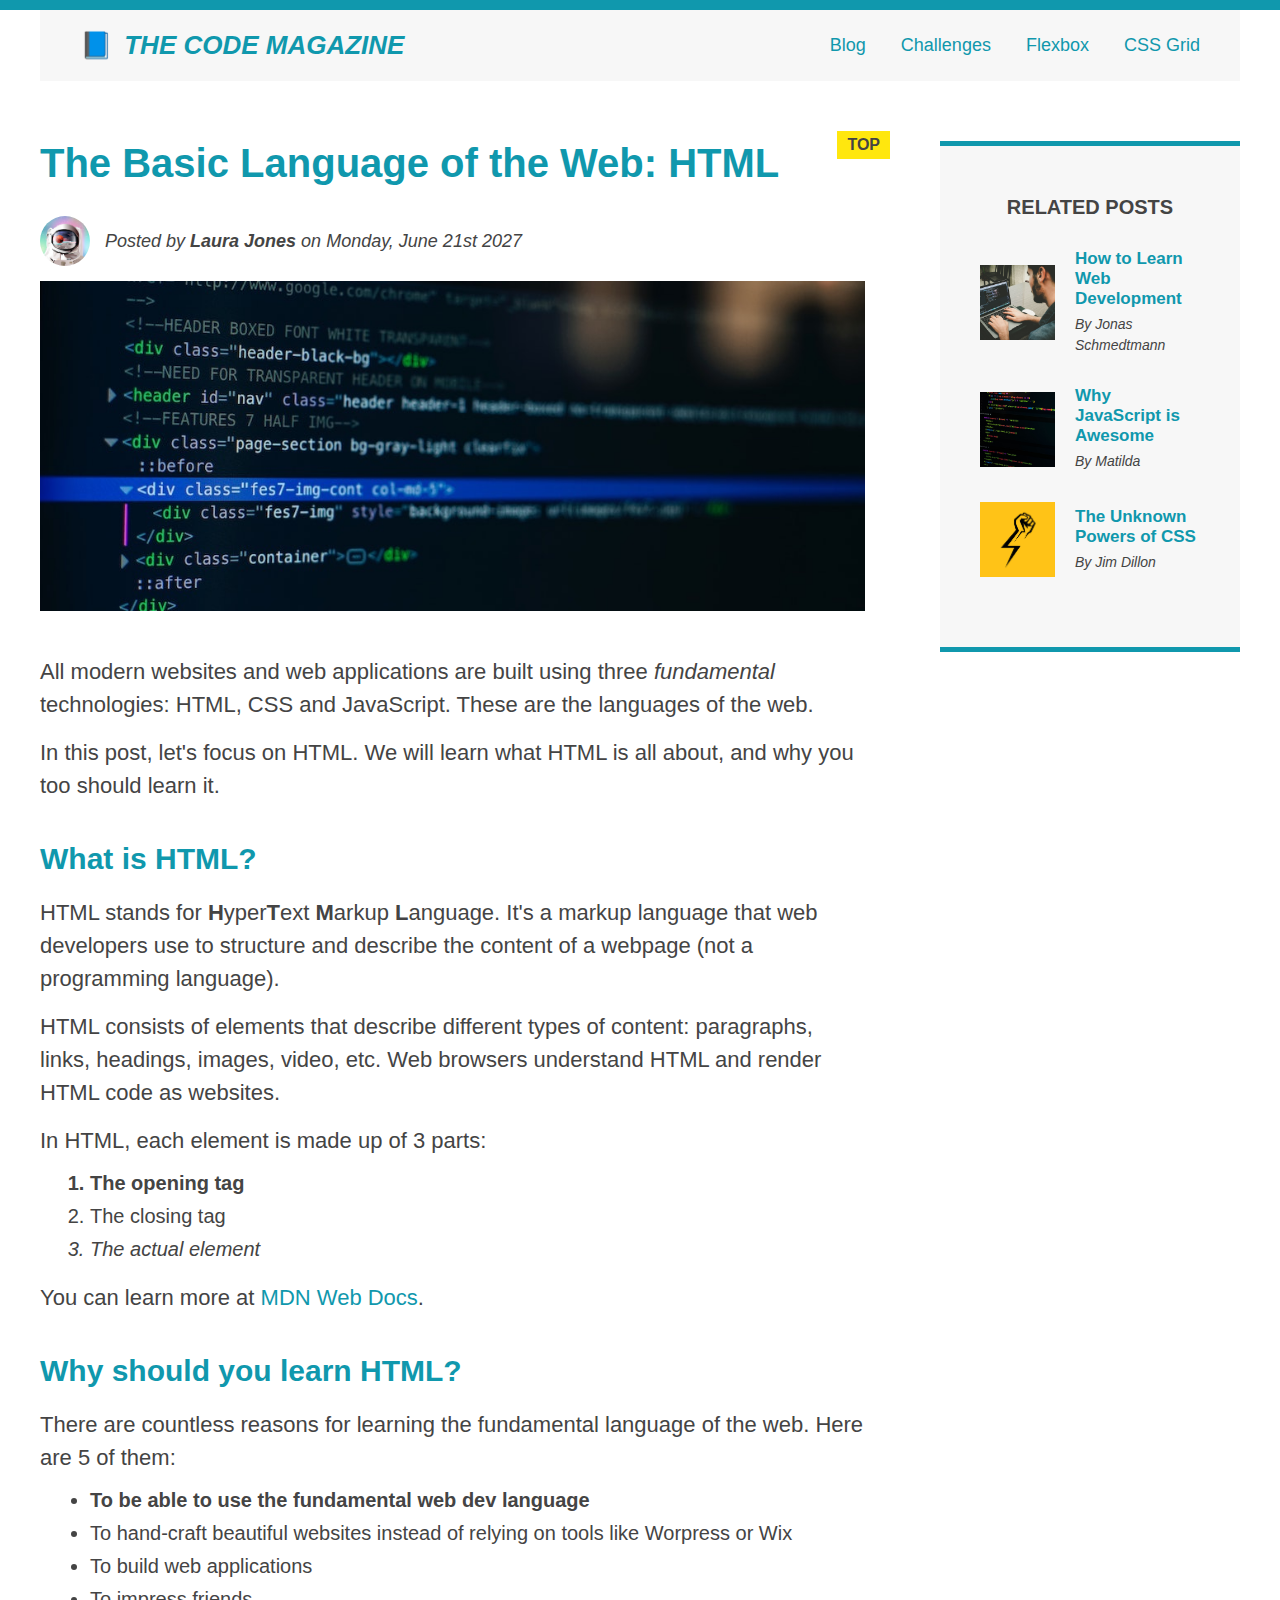
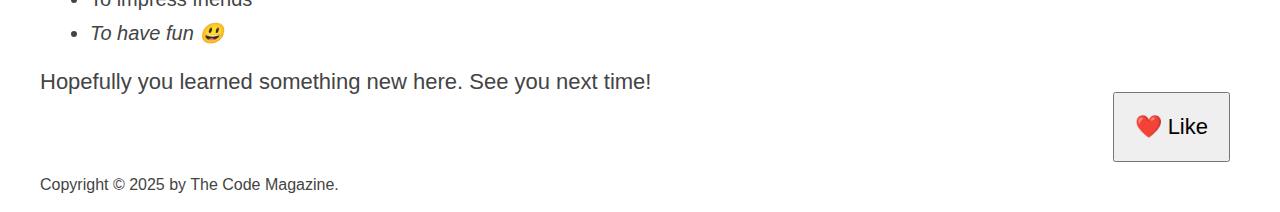
==== 01.CSS/index.html @ 90a55ca6 "up" ====
<!DOCTYPE html>
<html lang="en">
  <head>
    <meta charset="UTF-8" />
    <link href="style.css" rel="stylesheet" />

    <title>The Basic</title>
  </head>

  <body>
    <!--
    <h1>The Basic Language of the Web: HTML</h1>
    <h2>The Basic Language of the Web: HTML</h2>
    <h3>The Basic Language of the Web: HTML</h3>
    <h4>The Basic Language of the Web: HTML</h4>
    <h5>The Basic Language of the Web: HTML</h5>
    <h6>The Basic Language of the Web: HTML</h6>
    -->

    <div class="container">
      <header class="main-header clearfix">
        <h1>📘 The Code Magazine</h1>

        <nav>
          <!-- <strong>This is the navigation</strong> -->
          <a href="#">Blog</a>
          <a href="#">Challenges</a>
          <a href="#">Flexbox</a>
          <a href="#">CSS Grid</a>
        </nav>

        <!-- <div class="clear"></div> -->
      </header>

      <!-- ONLY NECESSARY FOR FLEXBOX -->
      <!-- <div class="row"> -->
      <article>
        <header class="post-header">
          <h2>The Basic Language of the Web: HTML</h2>

          <div class="author-box">
            <img
              src="img/bdeb89f5-bcd8-4261-b721-3ec0ce4889db.jpeg"
              alt="Headshot of Laura Jones"
              height="50"
              width="50"
              class="author-img"
            />

            <p id="author" class="author">
              Posted by <strong>Laura Jones</strong> on Monday, June 21st 2027
            </p>
          </div>

          <img
            src="img/post-img.jpg"
            alt="HTML code on a screen"
            width="500"
            height="200"
            class="post-img"
          />
          <button>❤️ Like</button>
        </header>

        <p>
          All modern websites and web applications are built using three
          <em>fundamental</em>
          technologies: HTML, CSS and JavaScript. These are the languages of the
          web.
        </p>

        <p>
          In this post, let's focus on HTML. We will learn what HTML is all
          about, and why you too should learn it.
        </p>

        <h3>What is HTML?</h3>
        <p>
          HTML stands for <strong>H</strong>yper<strong>T</strong>ext
          <strong>M</strong>arkup <strong>L</strong>anguage. It's a markup
          language that web developers use to structure and describe the content
          of a webpage (not a programming language).
        </p>
        <p>
          HTML consists of elements that describe different types of content:
          paragraphs, links, headings, images, video, etc. Web browsers
          understand HTML and render HTML code as websites.
        </p>
        <p>In HTML, each element is made up of 3 parts:</p>

        <ol>
          <li class="first-li">The opening tag</li>
          <li>The closing tag</li>
          <li>The actual element</li>
        </ol>

        <p>
          You can learn more at
          <a
            href="https://developer.mozilla.org/en-US/docs/Web/HTML"
            target="_blank"
            >MDN Web Docs</a
          >.
        </p>

        <h3>Why should you learn HTML?</h3>

        <p>
          There are countless reasons for learning the fundamental language of
          the web. Here are 5 of them:
        </p>

        <ul>
          <li class="first-li">
            To be able to use the fundamental web dev language
          </li>
          <li>
            To hand-craft beautiful websites instead of relying on tools like
            Worpress or Wix
          </li>
          <li>To build web applications</li>
          <li>To impress friends</li>
          <li>To have fun 😃</li>
        </ul>

        <p>Hopefully you learned something new here. See you next time!</p>
      </article>

      <aside>
        <h4>Related posts</h4>

        <ul class="related">
          <li class="related-post">
            <img
              src="img/related-1.jpg"
              alt="Person programming"
              width="75"
              height="75"
            />
            <div>
              <a href="#" class="related-link">How to Learn Web Development</a>
              <p class="related-author">By Jonas Schmedtmann</p>
            </div>
          </li>
          
          <li class="related-post">
            <img
              src="img/related-3.jpg"
              alt="JavaScript code on a screen"
              width="75"
              height="75"
            />
            <div>
              <a href="#" class="related-link">Why JavaScript is Awesome</a>
              <p class="related-author">By Matilda</p>
            </div>
          </li>
          <li class="related-post">
            <img
              src="img/istockphoto-1031419850-612x612.jpg"
              alt="Lightning"
              width="75"
              height="75"
            />
            <div>
              <a href="#" class="related-link">The Unknown Powers of CSS</a>
              <p class="related-author">By Jim Dillon</p>
            </div>
          </li>
        </ul>
      </aside>
      <!-- </div> -->

      <footer>
        <p id="copyright" class="copyright text">
          Copyright &copy; 2025 by The Code Magazine.
        </p>
      </footer>
    </div>
  </body>
</html>
---- 01.CSS/style.css ----
* {
  /* border-top: 10px solid #1098ad; */
  margin: 0;
  padding: 0;
  box-sizing: border-box;
}

/* PAGE SECTIONS */
body {
  color: #444;
  font-family: sans-serif;

  border-top: 10px solid #1098ad;
  position: relative;
}

.container {
  width: 1200px;
  /* margin-left: auto;
  margin-right: auto; */
  margin: 0 auto;
}

.main-header {
  background-color: #f7f7f7;
  /* padding: 20px;
  padding-left: 40px;
  padding-right: 40px; */
  padding: 20px 40px;
  /* margin-bottom: 60px; */
  /* height: 80px; */
}

nav {
  font-size: 18px;
  /* text-align: center; */
}

article {
  /* margin-bottom: 60px; */
}

.post-header {
  margin-bottom: 40px;
  /* position: relative; */
}

aside {
  background-color: #f7f7f7;
  border-top: 5px solid #1098ad;
  border-bottom: 5px solid #1098ad;
  padding: 50px 40px;
}

/* SMALLER ELEMENTS */
h1,
h2,
h3 {
  color: #1098ad;
}

h1 {
  font-size: 26px;
  text-transform: uppercase;
  font-style: italic;
}

h2 {
  font-size: 40px;
  margin-bottom: 30px;
}

h3 {
  font-size: 30px;
  margin-bottom: 20px;
  margin-top: 40px;
}

h4 {
  font-size: 20px;
  text-transform: uppercase;
  text-align: center;
  margin-bottom: 30px;
}

p {
  font-size: 22px;
  line-height: 1.5;
  margin-bottom: 15px;
}

ul,
ol {
  margin-left: 50px;
  margin-bottom: 20px;
}

li {
  font-size: 20px;
  margin-bottom: 10px;
  /* display: inline; */
}

li:last-child {
  margin-bottom: 0;
}

/* footer p {
  font-size: 16px;
} */

/* article header p {
  font-style: italic;
} */

.author-box img{
  border-radius: 50%;
}

#author {
  font-style: italic;
  font-size: 18px;
}

#copyright {
  font-size: 16px;
}

.related-author {
  font-size: 18px;
  font-weight: bold;
}

/* ul {
  list-style: none;
} */

.related {
  list-style: none;
  margin-left: 0;
}

body {
  /* background-color: orangered; */
}

/* .first-li {
  font-weight: bold;
} */

li:first-child {
  font-weight: bold;
}

li:last-child {
  font-style: italic;
}

li:nth-child(even) {
  /* color: red; */
}

/* Misconception: this won't work! */
article p:first-child {
  color: red;
}

/* Styling links */
a:link {
  color: #1098ad;
  text-decoration: none;
}

a:visited {
  /* color: #777; */
  color: #1098ad;
}

a:hover {
  color: orangered;
  font-weight: bold;
  text-decoration: underline orangered;
}

a:active {
  background-color: black;
  font-style: italic;
}
/* LVHA */

.post-img {
  width: 100%;
  height: auto;
}

nav a:link {
  /* background-color: orangered;
  margin: 20px;
  padding: 20px;

  display: block; */

  margin-right: 30px;
  display: inline-block;
}

nav a:link:last-child {
  margin-right: 0;
}

button {
  font-size: 22px;
  padding: 20px;
  cursor: pointer;

  position: absolute;
  /* top: 50px;
  left: 50px; */
  bottom: 50px;
  right: 50px;
}

h1::first-letter {
  font-style: normal;
  margin-right: 5px;
}

h3 + p::first-line {
  /* color: red; */
}

h2 {
  /* background-color: orange; */
  position: relative;
}

h2::before {
  content: "TOP";
  background-color: #ffe70e;
  color: #444;
  font-size: 16px;
  font-weight: bold;
  display: inline-block;
  padding: 5px 10px;
  position: absolute;
  top: -10px;
  right: -25px;
}

/* Resolving conflicts */
/* #copyright {
  color: red;
}

.copyright {
  color: blue;
}

.text {
  color: yellow;
}

footer p {
  color: green !important;
} */

/* nav a:link,
nav p {
  font-size: 18px;
} */

/* FLOATS */
/*
.author-img {
  float: left;
  margin-bottom: 20px;
}

.author {
  float: left;
  margin-top: 10px;
  margin-left: 20px;
}

h1 {
  float: left;
}

nav {
  float: right;
}

.clear {
  clear: both;
}

.clearfix::after {
  clear: both;
  content: "";
  display: block;
}

article {
  width: 825px;
  float: left;
}

aside {
  width: 300px;
  float: right;
}

footer {
  clear: both;
}
*/

/* FLEXBOX */
.main-header {
  display: flex;
  align-items: center;
  justify-content: space-between;
}

.author-box {
  display: flex;
  align-items: center;
  margin-bottom: 15px;
}

.author {
  margin-bottom: 0;
  margin-left: 15px;
}

.related-post {
  display: flex;
  align-items: center;
  gap: 20px;
  margin-bottom: 30px;
}

.related-link:link {
  font-size: 17px;
  font-weight: bold;
  font-style: normal;
  margin-bottom: 5px;
  display: block;
}

.related-author {
  margin-bottom: 0;
  font-size: 14px;
  font-weight: normal;
  font-style: italic;
}

/* FLEXBOX LAYOUT */
/* .row {
  display: flex;
  align-items: flex-start;
  gap: 75px;
  margin-bottom: 60px;
}

article {
  flex: 1;
  margin-bottom: 0;
}

aside {
  
  DEFAULTS:
  flex-grow: 0;
  flex-shrink: 1;
  flex-basis: auto;

  flex: 0 0 300px;
} */

/* CSS GRID LAYOUT */
.container {
  display: grid;
  grid-template-columns: 1fr 300px;
  column-gap: 75px;
  row-gap: 60px;
  align-items: start;
}

.main-header {
  /* grid-column: 1 / span 2; */
  grid-column: 1 / -1;
}

article {
}

aside {
}

footer {
  grid-column: 1 / -1;
}
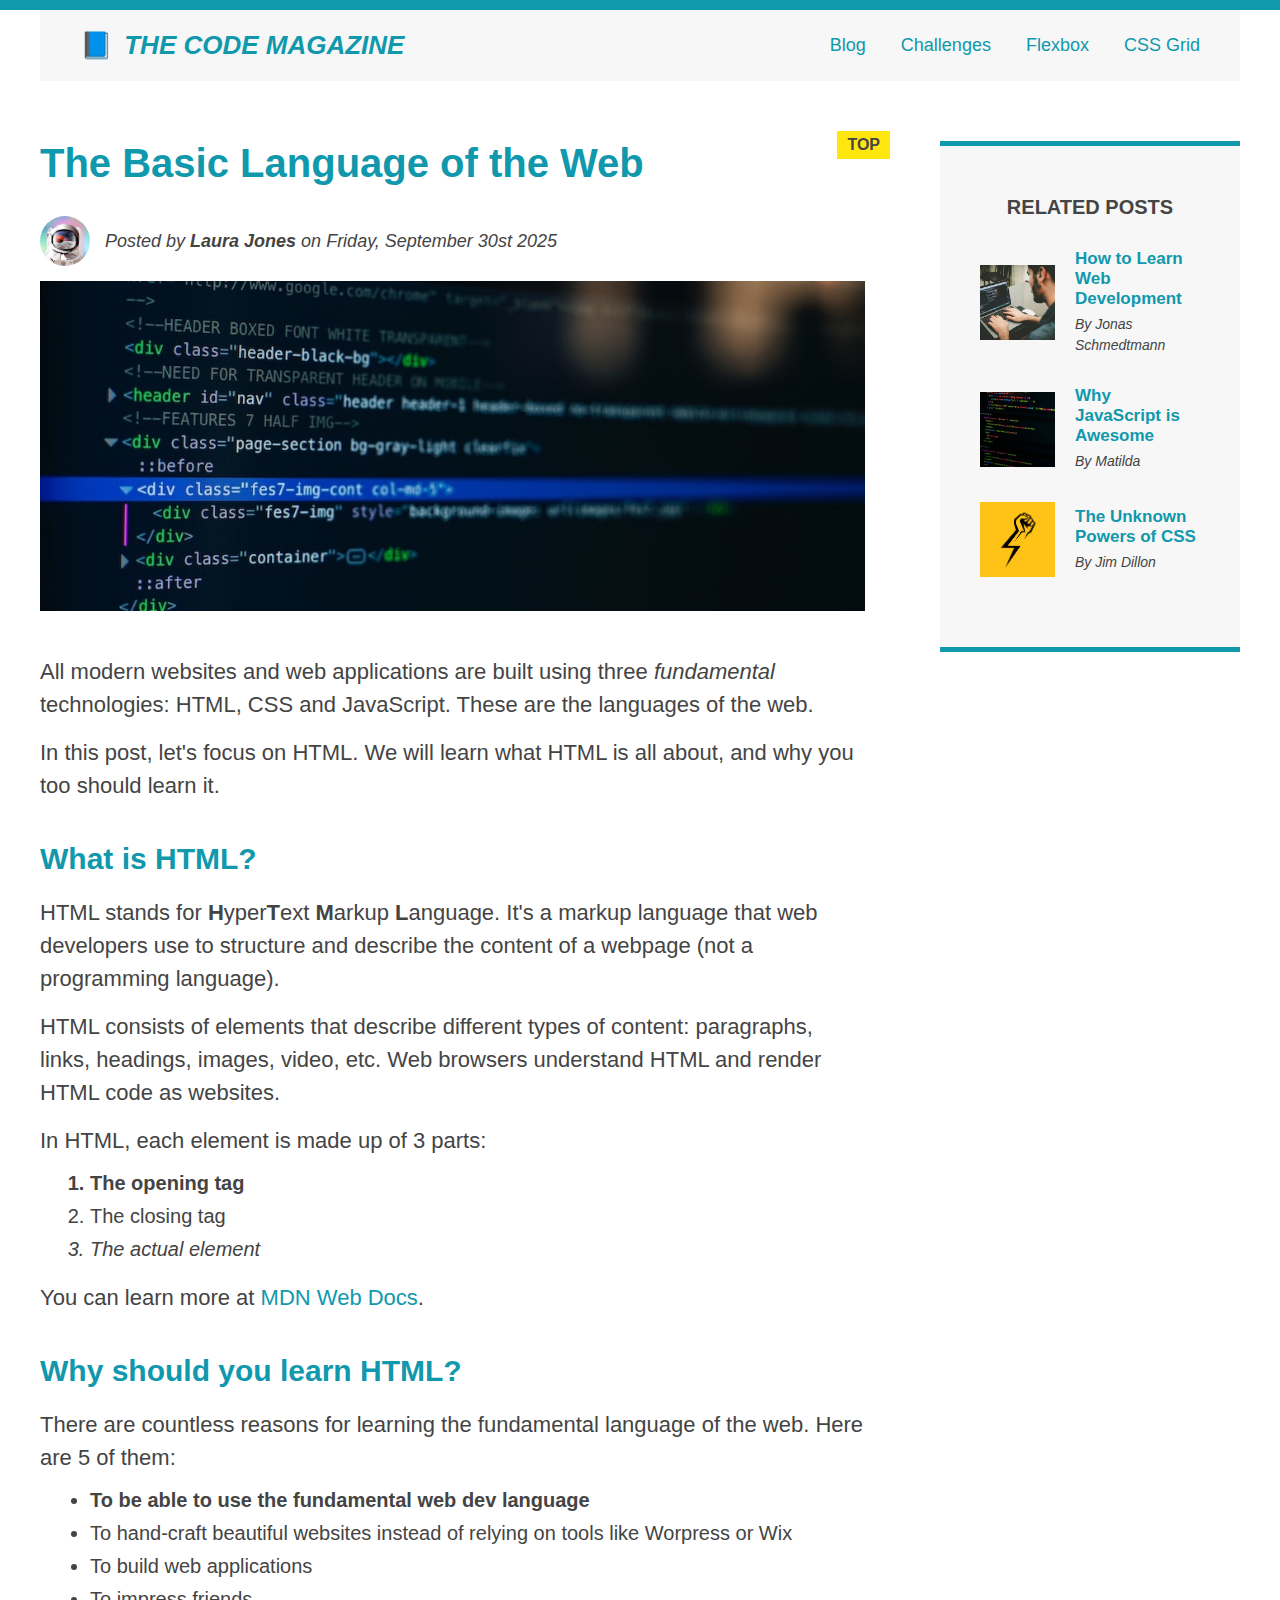
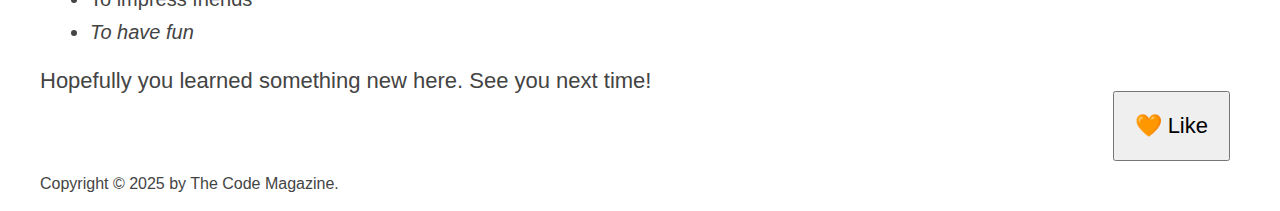
==== commit 13246074: "up" ====
--- a/01.CSS/index.html
+++ b/01.CSS/index.html
@@ -36,7 +36,7 @@
       <!-- <div class="row"> -->
       <article>
         <header class="post-header">
-          <h2>The Basic Language of the Web: HTML</h2>
+          <h2>The Basic Language of the Web</h2>
 
           <div class="author-box">
             <img
@@ -48,7 +48,7 @@
             />
 
             <p id="author" class="author">
-              Posted by <strong>Laura Jones</strong> on Monday, June 21st 2027
+              Posted by <strong>Laura Jones</strong> on Friday, September 30st 2025
             </p>
           </div>
 
@@ -59,7 +59,7 @@
             height="200"
             class="post-img"
           />
-          <button>❤️ Like</button>
+          <button>🧡 Like</button>
         </header>
 
         <p>
@@ -120,7 +120,7 @@
           </li>
           <li>To build web applications</li>
           <li>To impress friends</li>
-          <li>To have fun 😃</li>
+          <li>To have fun </li>
         </ul>
 
         <p>Hopefully you learned something new here. See you next time!</p>
